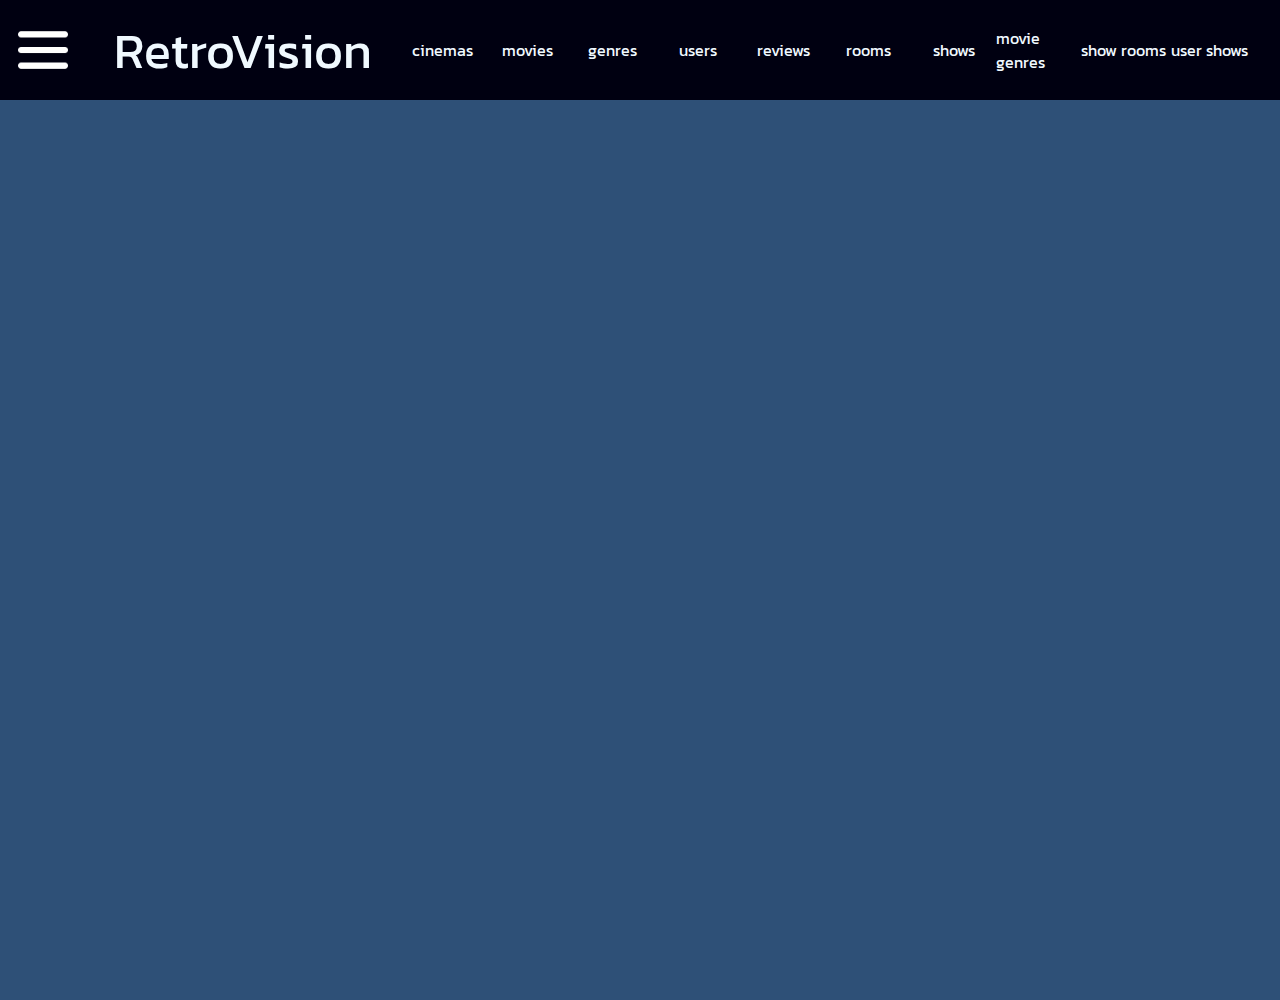
==== frontend/index.html @ b852f9bd "Add frontend" ====
<!DOCTYPE html>
<html lang="en">
<head>
    <meta charset="UTF-8">
    <meta name="viewport" content="width=device-width, initial-scale=1.0">
    <title>Document</title>
    <link rel="stylesheet" href="css/style.css">
</head>
<body>
    <section class="navbar">
        <div class="menu menu-button"></div>
        <div class="title" onclick="window.location.href='index.html'">RetroVision</div>

        <div class="cinema crud" onclick="window.location.href='cinema.html'">cinemas</div>
        <div class="movie crud">movies</div>
        <div class="genre crud">genres</div>
        <div class="user crud">users</div>
        <div class="review crud">reviews</div>
        <div class="room crud">rooms</div>
        <div class="show crud">shows</div>
        <div class="movie-genre crud">movie genres</div>
        <div class="show-room crud">show rooms</div>
        <div class="user-show crud">user shows</div>

    </section>
    <section class="container">
        <!--
        <div class="cards-movies">
            <div class="card-movies">
                <img src="" alt="img">
                <div class="nombre">Pelicula</div>
            </div>

            <div class="card-movies">
                <img src="" alt="img">
                <div class="nombre">Pelicula</div>
            </div>

            <div class="card-movies">
                <img src="" alt="img">
                <div class="nombre">Pelicula</div>
            </div>
        </div>
        -->
    </section>
</body>
</html>
---- frontend/css/style.css ----
@import url('https://fonts.googleapis.com/css2?family=Kanit:ital,wght@0,100;0,200;0,300;0,400;0,500;0,600;0,700;0,800;0,900;1,100;1,200;1,300;1,400;1,500;1,600;1,700;1,800;1,900&display=swap');

body {
    margin: 0;
    padding: 0;
    box-sizing: border-box;
    font-family: "Kanit", serif;
    color: #f0f9ff;
}

.navbar{
    width: 100%;
    height: 100px;
    background-color: #001;
    display: grid;
    grid-template-columns: 3fr 1fr 4fr 1fr 3fr 3fr 3fr 3fr 3fr 3fr 3fr 3fr 3fr 3fr 1fr;
    align-items: center;
    justify-items: center;
}

.title{
    font-size: 50px;
    grid-column: 3;
}

.active{
    font-weight: bold;
    font-size: 20px;
}

.cinema{
    grid-column: 5;
}

.crud:hover, .title:hover{
    cursor: pointer;
}

.menu-button {
    width: 50px;
    height: 50px;
    background-color: transparent;
}
.menu{
    background-image: url('../image/menu.png');
    background-size: cover;
    background-repeat: no-repeat;
    width: 50px;
    height: 50px;
}

.container{
    background-color: #2E5077;
    width: 100%;
    height: 100vh;
    display: grid;
    grid-template-columns: 1fr 3fr 1fr;
    grid-template-rows: 1fr 3fr 1fr;
    overflow-y: none;
}

.section-show{
    grid-area: 2 / 2 / 3 / 3;
}

table{
    background-color: #001A6E;
    border: #011453 solid 1px;
    border-radius: 5px;
    width: 100%;

}
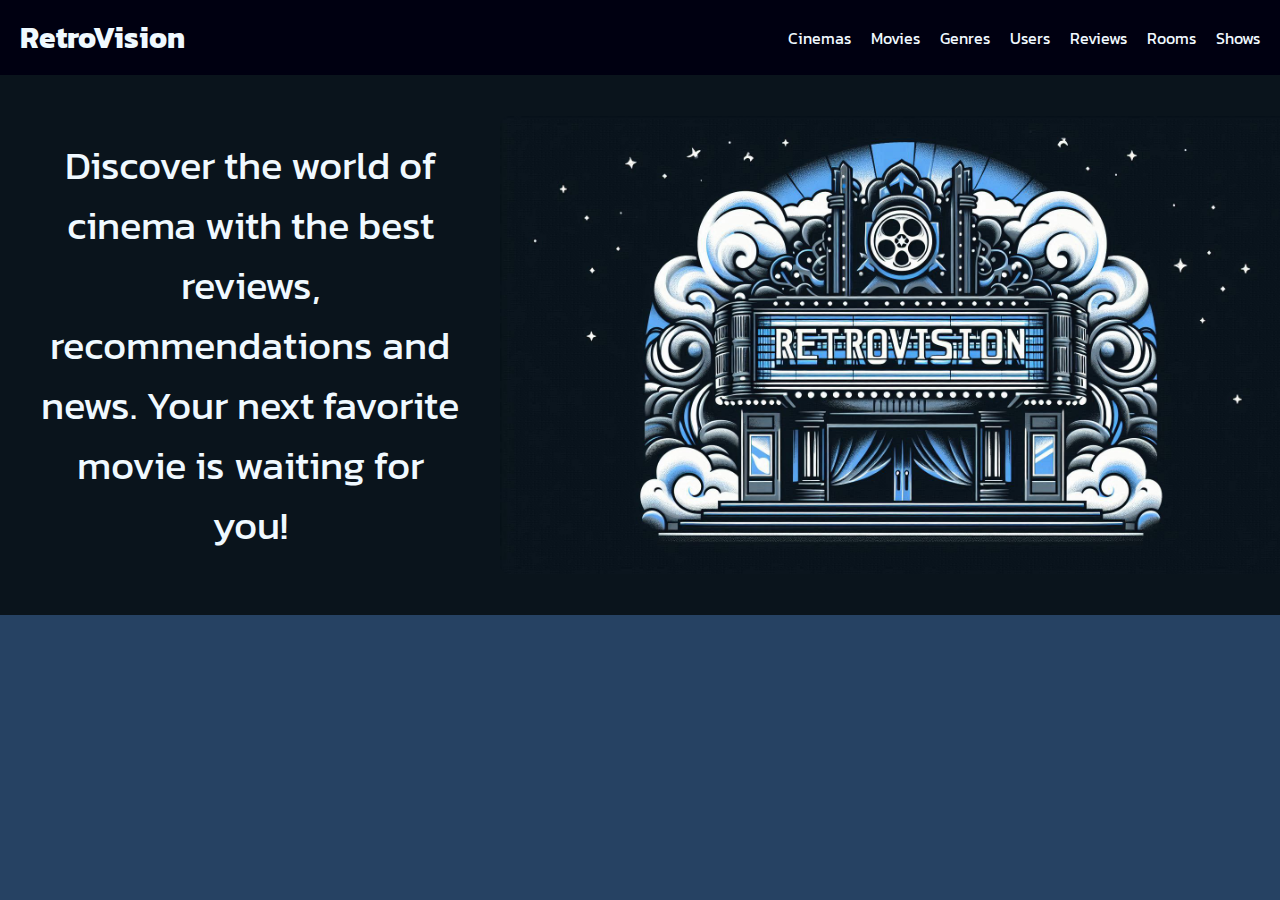
==== commit 6ee1dc7f: "Add html, styles, registers, gets, config, putContoller, url image, updateService." ====
--- a/frontend/index.html
+++ b/frontend/index.html
@@ -3,31 +3,98 @@
 <head>
     <meta charset="UTF-8">
     <meta name="viewport" content="width=device-width, initial-scale=1.0">
-    <title>Document</title>
-    <link rel="stylesheet" href="css/style.css">
+    <link rel="icon" href="assets/images/Designer.jpeg">
+    <title>RetroVision</title>
+    <link rel="stylesheet" href="assets/css/styles.css">
 </head>
 <body>
     <section class="navbar">
-        <div class="menu menu-button"></div>
-        <div class="title" onclick="window.location.href='index.html'">RetroVision</div>
+        <div class="navbar-left">
+            <div class="menu menu-button" onclick="toggleMenu()"></div>
+            <div class="title" onclick="window.location.href='index.html'">RetroVision</div>
+        </div>
+    
+        <div class="nav-links">
+            <div class="cinema crud" onclick="window.location.href='cinemas.html'">Cinemas</div>
+            <div class="movie crud" onclick="window.location.href='movies.html'">Movies</div>
+            <div class="genre crud" onclick="window.location.href='genres.html'">Genres</div>
+            <div class="user crud" onclick="window.location.href='users.html'">Users</div>
+            <div class="review crud" onclick="window.location.href='reviews.html'">Reviews</div>
+            <div class="room crud" onclick="window.location.href='rooms.html'">Rooms</div>
+            <div class="show crud" onclick="window.location.href='shows.html'">Shows</div>
+        </div>
+    </section>
+    
+    <section class="container">
+        <div class="section-image-retrovision">
+            <div class="index-text">
+                Discover the world of cinema with the best reviews, recommendations and news. Your next favorite movie is waiting for you!
+            </div>
+            <div class="image-retrovision">
+                <img src="./assets/images/Designer.jpeg" alt="Descripción" />
+            </div>
+        </div>
+    <!-- 
+        <div class="title movie-title" onclick="window.location.href='movie.html'"><h2>Movies</h2></div>
 
-        <div class="cinema crud" onclick="window.location.href='cinema.html'">cinemas</div>
-        <div class="movie crud">movies</div>
-        <div class="genre crud">genres</div>
-        <div class="user crud">users</div>
-        <div class="review crud">reviews</div>
-        <div class="room crud">rooms</div>
-        <div class="show crud">shows</div>
-        <div class="movie-genre crud">movie genres</div>
-        <div class="show-room crud">show rooms</div>
-        <div class="user-show crud">user shows</div>
-
-    </section>
-    <section class="container">
+        <div class="slider-container">
+            <button class="slider-btn prev" onclick="moveSlide(-1)"><i class="fas fa-chevron-left"></i></button>
+            <div class="movie-slider" id="movieSlider">
+                <div class="movie-card">
+                    <img src="https://via.placeholder.com/250x350" class="movie-poster">
+                    <div class="movie-info">
+                        <div class="movie-title">Movie 1</div>
+                        <div class="movie-rating"><i class="fas fa-star"></i> 8.5</div>
+                    </div>
+                </div>
+                <div class="movie-card">
+                    <img src="https://via.placeholder.com/250x350" class="movie-poster">
+                    <div class="movie-info">
+                        <div class="movie-title">Movie 2</div>
+                        <div class="movie-rating"><i class="fas fa-star"></i> 7.9</div>
+                    </div>
+                </div>
+                <div class="movie-card">
+                    <img src="https://via.placeholder.com/250x350" class="movie-poster">
+                    <div class="movie-info">
+                        <div class="movie-title">Movie 3</div>
+                        <div class="movie-rating"><i class="fas fa-star"></i> 9.0</div>
+                    </div>
+                </div>
+                <div class="movie-card">
+                    <img src="https://via.placeholder.com/250x350" class="movie-poster">
+                    <div class="movie-info">
+                        <div class="movie-title">Movie 4</div>
+                        <div class="movie-rating"><i class="fas fa-star"></i> 8.2</div>
+                    </div>
+                </div>
+                <div class="movie-card">
+                    <img src="https://via.placeholder.com/250x350" class="movie-poster">
+                    <div class="movie-info">
+                        <div class="movie-title">Movie 5</div>
+                        <div class="movie-rating"><i class="fas fa-star"></i> 7.5</div>
+                    </div>
+                </div>
+            </div>
+            <button class="slider-btn next" onclick="moveSlide(1)"><i class="fas fa-chevron-right"></i></button>
+        </div>
+      
+        <div class="movies">
+            <div class="movie-card">
+                <img src="https://play-lh.googleusercontent.com/buKf27Hxendp3tLNpNtP3E-amP0o4yYV-SGKyS2u-Y3GdGRTyfNCIT5WAVs2OudOz6so5K1jtYdAUKI9nw8" alt="Movie Poster" class="movie-poster">
+                <div class="movie-info">
+                    <div class="movie-title">Inception</div>
+                    <div class="movie-rating">
+                        <i class="fas fa-star"></i> 8.8
+                    </div>
+                </div>
+            </div>
+        </div>
+-->  
         <!--
         <div class="cards-movies">
             <div class="card-movies">
-                <img src="" alt="img">
+                <img src="" class="image-movie">
                 <div class="nombre">Pelicula</div>
             </div>
 
@@ -43,5 +110,7 @@
         </div>
         -->
     </section>
+    <script src="assets/js/slider.js"></script>
+    <script src="assets/js/menu.js"></script>
 </body>
 </html>--- a/frontend/assets/css/styles.css
+++ b/frontend/assets/css/styles.css
@@ -0,0 +1,673 @@
+@import url('https://fonts.googleapis.com/css2?family=Kanit:ital,wght@0,100;0,200;0,300;0,400;0,500;0,600;0,700;0,800;0,900;1,100;1,200;1,300;1,400;1,500;1,600;1,700;1,800;1,900&display=swap');
+
+body {
+    margin: 0;
+    padding: 0;
+    box-sizing: border-box;
+    font-family: "Kanit", serif;
+    color: #f0f9ff;
+    background-color: #264263;
+}
+
+html, body {
+    overflow-x: hidden;
+}
+
+.navbar {
+    width: 100%;
+    background-color: #001;
+    display: flex;
+    flex-wrap: wrap;
+    justify-content: space-between;
+    align-items: center;
+    padding: 15px 20px;
+    box-sizing: border-box;
+    position: relative;
+    z-index: 999;
+}
+
+.navbar-left {
+    display: flex;
+    align-items: center;
+    gap: 15px;
+}
+
+
+
+/* Título centrado en móvil */
+.title {
+    font-size: 30px;
+    color: #f0f9ff;
+    font-weight: 700;
+    cursor: pointer;
+}
+
+/* Menú hamburguesa */
+.menu-button {
+    background-image: url('../images/menu.png');
+    background-size: cover;
+    background-repeat: no-repeat;
+    width: 40px;
+    height: 40px;
+    cursor: pointer;
+    display: none; /* Oculto en pantallas grandes */
+}
+
+/* Links del navbar */
+.nav-links {
+    display: flex;
+    flex-wrap: wrap;
+    gap: 20px;
+    align-items: center;
+    justify-content: center;
+}
+
+/* Items individuales */
+.crud {
+    font-size: 16px;
+    color: #f0f9ff;
+    cursor: pointer;
+    transition: color 0.2s ease;
+}
+
+.active {
+    font-size: 20px;
+    color: #60bffa;
+}
+
+.crud:hover, .title:hover {
+    color: #87cefa;
+}
+
+/* RESPONSIVE */
+@media (max-width: 768px) {
+    .menu-button {
+        display: block; /* Mostrar en móvil */
+    }
+
+    .nav-links {
+        display: none;
+        flex-direction: column;
+        width: 100%;
+        margin-top: 15px;
+        background-color: #001;
+    }
+
+    .nav-links.active {
+        display: flex;
+    }
+
+    .title {
+        font-size: 25px;
+    }
+}
+
+/* SECCIÓN RETROVISION */
+.section-image-retrovision {
+    background-color: #0a141c;
+    width: 100%;
+    min-height: 500px;
+    display: flex;
+    flex-wrap: wrap;
+    justify-content: center;
+    align-items: center;
+    padding: 20px;
+    gap: 20px;
+}
+
+.index-text {
+    flex: 1 1 300px;
+    font-size: 2.5rem;
+    color: #f0f9ff;
+    padding: 20px;
+    text-align: center;
+}
+
+.image-retrovision img {
+    width: 100%;
+    max-width: 800px;
+    height: auto;
+    border-radius: 10px;
+    display: block;
+}
+
+
+/* CONTENEDOR GENERAL */
+.container {
+    background-color: #264263;
+    width: 100%;
+    height: auto;
+}
+
+/* SECCIONES DINÁMICAS */
+.section-show {
+    grid-area: 2 / 2 / 3 / 3;
+}
+
+.movies {
+    grid-area: 2 / 2 / 3 / 3;
+}
+
+/* RESPONSIVE DESIGN */
+@media (max-width: 1024px) {
+    .title {
+        font-size: 40px;
+        grid-column: span 3;
+    }
+
+    .index-text {
+        font-size: 2rem;
+    }
+
+    .image-retrovision {
+        height: 400px;
+    }
+}
+
+@media (max-width: 768px) {
+    .navbar {
+        grid-template-columns: repeat(4, 1fr);
+        row-gap: 10px;
+        height: auto;
+        padding: 15px;
+    }
+
+    .title {
+        font-size: 32px;
+        grid-column: span 4;
+    }
+
+    .index-text {
+        font-size: 1.8rem;
+    }
+
+    .image-retrovision {
+        height: 300px;
+    }
+}
+
+@media (max-width: 480px) {
+    .title {
+        font-size: 26px;
+    }
+
+    .index-text {
+        font-size: 1.5rem;
+        width: 100%;
+    }
+
+    .image-retrovision {
+        height: 250px;
+        width: 100%;
+    }
+}
+
+
+table{
+    background-color: #001A6E;
+    border: #011453 solid 1px;
+    border-radius: 5px;
+    width: 100%;
+
+}
+
+.slider-container {
+    width: 80%;
+    margin: auto;
+    overflow: hidden;
+    position: relative;
+    display: flex;
+    align-items: center;
+}
+
+.slider-btn {
+    position: absolute;
+    top: 50%;
+    transform: translateY(-50%);
+    background: rgba(0, 0, 0, 0.5);
+    color: white;
+    border: none;
+    cursor: pointer;
+    padding: 10px;
+    z-index: 10;
+}
+.prev {
+    left: 0;
+}
+.next {
+    right: 0;
+}
+
+.title-title {
+    color: #f0f9ff;
+    margin-bottom: 30px;
+    font-size: 32px;
+    cursor: pointer;
+    text-align: center;
+    border-bottom: #36567b solid 10px;
+    border-radius: 10px;
+}
+
+.movie-card {
+    width: 300px;
+    background-color: #fff;
+    border-radius: 15px;
+    box-shadow: 0 5px 15px rgba(0,0,0,0.1);
+    overflow: hidden;
+    transition: transform 0.3s ease;
+    margin: 1rem;
+  }
+
+.movie-card:hover {
+    transform: scale(1.03);
+}
+
+.movie-image img {
+    width: 100%;
+    height: 400px;
+    object-fit: cover;
+}
+
+.movie-content {
+    padding: 15px;
+}
+
+.movie-title {
+    font-size: 1.4rem;
+    font-weight: bold;
+    color: #333;
+    margin-bottom: 0.5rem;
+}
+
+.movie-info {
+    font-size: 0.95rem;
+    color: #777;
+    margin-bottom: 0.5rem;
+}
+
+.movie-description {
+    font-size: 0.9rem;
+    color: #555;
+}
+
+form {
+    background-color: #001;
+    padding: 30px 40px;
+    border-radius: 15px;
+    box-shadow: 0 0 15px rgba(240, 249, 255, 0.1);
+    display: flex;
+    flex-direction: column;
+    gap: 20px;
+    width: 100%;
+    max-width: 500px;
+}
+
+form label {
+    font-size: 18px;
+    color: #f0f9ff;
+    font-weight: 500;
+}
+
+form input {
+    padding: 10px;
+    border: none;
+    border-radius: 10px;
+    background-color: #112;
+    color: #f0f9ff;
+    font-size: 16px;
+    outline: none;
+    transition: 0.3s ease;
+}
+
+form input:focus {
+    background-color: #223;
+    box-shadow: 0 0 5px #87cefa;
+}
+
+form button {
+    padding: 12px;
+    font-size: 18px;
+    background-color: #264263;
+    color: #f0f9ff;
+    border: none;
+    border-radius: 10px;
+    cursor: pointer;
+    transition: background-color 0.3s ease;
+}
+
+form button:hover {
+    background-color: #3b5c87;
+}
+
+.form-wrapper {
+    width: 100%;
+    display: flex;
+    justify-content: center;
+    padding: 40px 20px;
+}
+
+form select {
+    padding: 10px;
+    border: none;
+    border-radius: 10px;
+    background-color: #112;
+    color: #f0f9ff;
+    font-size: 16px;
+    outline: none;
+    transition: 0.3s ease;
+    height: auto;
+    min-height: 100px; /* para que se vean varias opciones sin hacer scroll */
+}
+
+form select:focus {
+    background-color: #223;
+    box-shadow: 0 0 5px #87cefa;
+}
+
+form option {
+    background-color: #112;
+    color: #f0f9ff;
+    padding: 6px;
+    border-radius: 5px;
+}
+
+/* Estilo cuando se selecciona */
+form option:checked {
+    background-color: #264263;
+    color: #ffffff;
+}
+
+.choices {
+    background-color: #112;
+    border-radius: 10px;
+    font-size: 16px;
+    color: #f0f9ff;
+    border: none;
+    box-shadow: none;
+}
+
+.choices__inner {
+    background-color: #112;
+    border-radius: 10px;
+    border: none;
+    padding: 10px;
+    min-height: 45px;
+    color: #f0f9ff;
+}
+
+.choices__input {
+    background-color: #112 !important;
+    color: #f0f9ff !important;
+}
+
+.choices__list--multiple .choices__item {
+    background-color: #264263;
+    border: none;
+    color: #f0f9ff;
+    border-radius: 8px;
+    margin: 2px 5px;
+    padding: 5px 10px;
+}
+
+.choices__list--dropdown {
+    background-color: #223 !important; 
+    color: #f0f9ff;
+}
+
+.choices__item--selectable.is-highlighted {
+    background-color: #3b5c87 !important;;
+}
+
+/* Estilo para el contenedor de películas */
+.movie-grid {
+    display: grid;
+    grid-template-columns: repeat(auto-fit, minmax(280px, 1fr));
+    gap: 30px;
+    padding: 30px 20px 60px;
+    justify-items: center;
+}
+
+/* Responsividad extra para el formulario en pantallas pequeñas */
+@media (max-width: 500px) {
+    form {
+        padding: 20px;
+    }
+
+    form label {
+        font-size: 16px;
+    }
+
+    form input, form button {
+        font-size: 15px;
+    }
+}
+
+.movie-card {
+    width: 300px;
+    background-color: #fff;
+    border-radius: 15px;
+    box-shadow: 0 5px 15px rgba(0,0,0,0.1);
+    overflow: hidden;
+    transition: transform 0.3s ease;
+    margin: 1rem;
+    display: flex;
+    flex-direction: column;
+  }
+
+  .movie-card:hover {
+    transform: scale(1.03);
+  }
+
+  .movie-image img {
+    width: 100%;
+    height: 400px;
+    object-fit: cover;
+  }
+
+  .movie-content {
+    padding: 15px;
+    display: flex;
+    flex-direction: column;
+    justify-content: space-between;
+    flex-grow: 1;
+  }
+
+  .movie-title {
+    font-size: 1.4rem;
+    font-weight: bold;
+    color: #333;
+    margin-bottom: 0.5rem;
+    text-align: center;
+  }
+
+  .movie-info {
+    font-size: 0.95rem;
+    color: #777;
+    margin-bottom: 0.5rem;
+    text-align: center;
+  }
+
+  .movie-description {
+    font-size: 0.9rem;
+    color: #555;
+    margin-bottom: 1rem;
+    text-align: justify;
+  }
+
+  .movie-buttons {
+    display: flex;
+    justify-content: space-around;
+    gap: 10px;
+  }
+
+  .btn-edit,
+  .btn-delete {
+    flex: 1;
+    padding: 8px 12px;
+    font-size: 0.9rem;
+    border: none;
+    border-radius: 8px;
+    cursor: pointer;
+    transition: background-color 0.3s ease;
+  }
+
+  .btn-edit {
+    background-color: #f0ad4e;
+    color: white;
+  }
+
+  .btn-edit:hover {
+    background-color: #ec971f;
+  }
+
+  .btn-delete {
+    background-color: #d9534f;
+    color: white;
+  }
+
+  .btn-delete:hover {
+    background-color: #c9302c;
+  }
+
+  .filter-bar {
+    display: flex;
+    justify-content: center;
+    align-items: center;
+    gap: 10px;
+    margin: 20px 0;
+    flex-wrap: wrap;
+}
+
+.filter-bar input[type="text"] {
+    padding: 10px;
+    border-radius: 8px;
+    border: 1px solid #ccc;
+    width: 250px;
+    font-size: 16px;
+    background-color: #f8f8f8;
+    transition: all 0.3s ease;
+}
+
+.filter-bar input[type="text"]:focus {
+    outline: none;
+    border-color: #6c63ff;
+    box-shadow: 0 0 5px rgba(108, 99, 255, 0.5);
+}
+
+.btn-filter {
+    padding: 10px 16px;
+    background-color: #6c63ff;
+    color: white;
+    border: none;
+    border-radius: 8px;
+    font-size: 16px;
+    cursor: pointer;
+    transition: background-color 0.3s ease;
+}
+
+.btn-filter:hover {
+    background-color: #554fd8;
+}
+
+.filter-bar select {
+    padding: 10px;
+    border-radius: 8px;
+    border: 1px solid #ccc;
+    font-size: 16px;
+    background-color: #f8f8f8;
+    transition: all 0.3s ease;
+}
+
+.filter-bar select:focus {
+    outline: none;
+    border-color: #6c63ff;
+    box-shadow: 0 0 5px rgba(108, 99, 255, 0.5);
+}
+
+/* Fondo oscuro del modal */
+.modal {
+    display: none;
+    position: fixed;
+    z-index: 1000;
+    left: 0; top: 0;
+    width: 100%; height: 100%;
+    background-color: rgba(0, 0, 0, 0.6);
+    backdrop-filter: blur(2px);
+  }
+  
+  /* Contenedor del contenido del modal */
+  .modal-content {
+    background-color: #ffffff;
+    margin: 5% auto;
+    padding: 30px;
+    border-radius: 16px;
+    width: 90%;
+    max-width: 500px;
+    box-shadow: 0 15px 30px rgba(0, 0, 0, 0.2);
+    position: relative;
+    font-family: 'Segoe UI', Tahoma, Geneva, Verdana, sans-serif;
+  }
+  
+  /* Botón para cerrar */
+  .close {
+    color: #aaa;
+    position: absolute;
+    right: 20px;
+    top: 16px;
+    font-size: 28px;
+    font-weight: bold;
+    cursor: pointer;
+    transition: 0.2s ease;
+  }
+  .close:hover {
+    color: #333;
+  }
+  
+  /* Título del modal */
+  .modal-content h2 {
+    text-align: center;
+    margin-bottom: 20px;
+    color: #444;
+  }
+  
+  /* Inputs del modal */
+  .modal-content input[type="text"],
+  .modal-content input[type="number"],
+  .modal-content input[type="date"] {
+    width: 100%;
+    padding: 12px;
+    margin-bottom: 16px;
+    border: 1px solid #ccc;
+    border-radius: 8px;
+    box-sizing: border-box;
+    font-size: 14px;
+    transition: border 0.2s ease;
+  }
+  .modal-content input:focus {
+    border-color: #8884ff;
+    outline: none;
+  }
+  
+  /* Etiquetas */
+  .modal-content label {
+    font-weight: 600;
+    display: block;
+    margin-bottom: 6px;
+    color: #333;
+  }
+  
+  /* Botón de guardar */
+  .modal-content button {
+    width: 100%;
+    padding: 12px;
+    background-color: #6c63ff;
+    color: white;
+    border: none;
+    border-radius: 8px;
+    font-size: 15px;
+    cursor: pointer;
+    transition: background 0.3s ease;
+  }
+  .modal-content button:hover {
+    background-color: #574fd6;
+  }  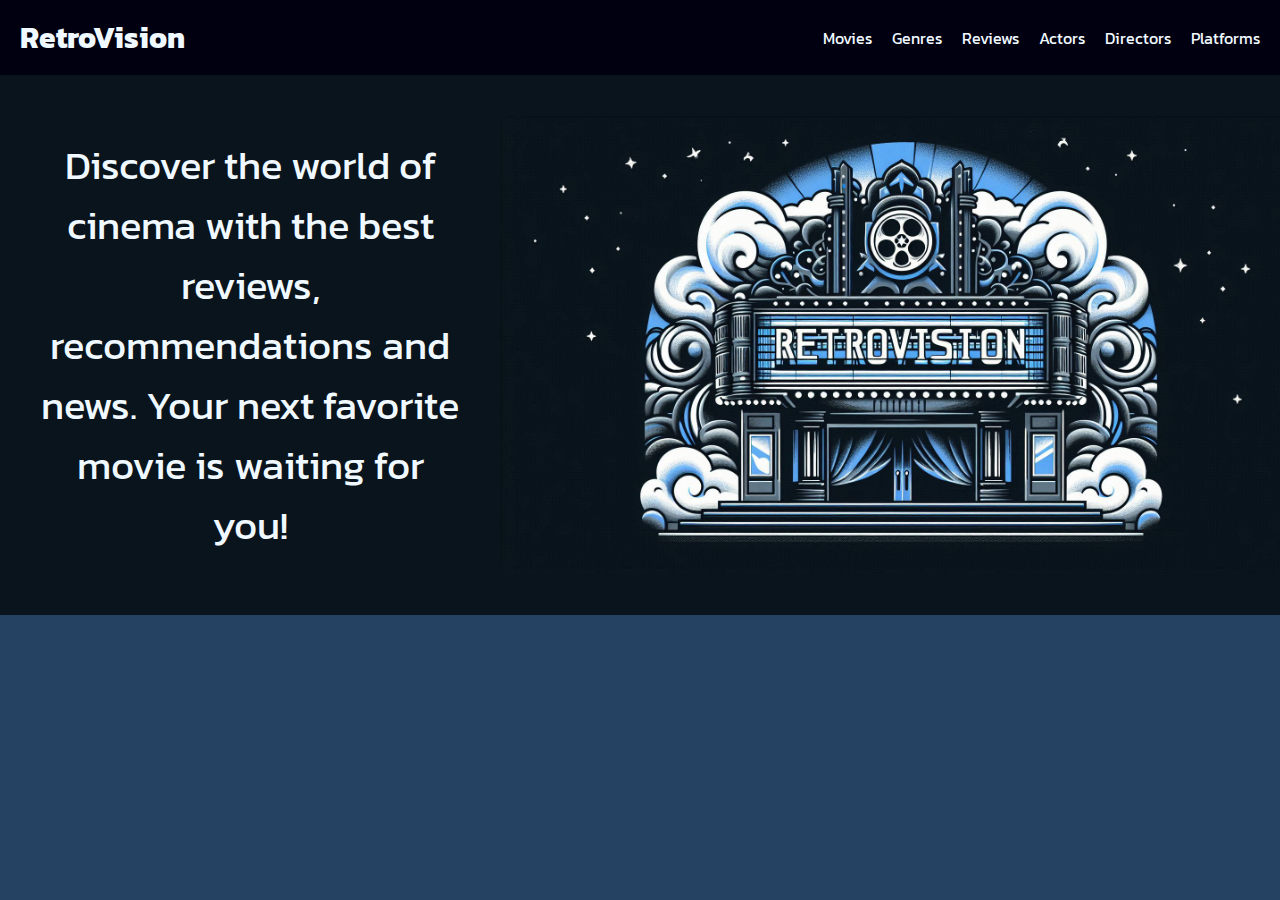
==== commit 9abb5f98: "Add new model, DTO, controller, repository, service, html, js, and Update entity reviews" ====
--- a/frontend/index.html
+++ b/frontend/index.html
@@ -15,13 +15,12 @@
         </div>
     
         <div class="nav-links">
-            <div class="cinema crud" onclick="window.location.href='cinemas.html'">Cinemas</div>
             <div class="movie crud" onclick="window.location.href='movies.html'">Movies</div>
             <div class="genre crud" onclick="window.location.href='genres.html'">Genres</div>
-            <div class="user crud" onclick="window.location.href='users.html'">Users</div>
             <div class="review crud" onclick="window.location.href='reviews.html'">Reviews</div>
-            <div class="room crud" onclick="window.location.href='rooms.html'">Rooms</div>
-            <div class="show crud" onclick="window.location.href='shows.html'">Shows</div>
+            <div class="actor crud" onclick="window.location.href='actors.html'">Actors</div>
+            <div class="directors crud" onclick="window.location.href='directors.html'">Directors</div>
+            <div class="platforms crud" onclick="window.location.href='platforms.html'">Platforms</div>
         </div>
     </section>
     
@@ -34,83 +33,7 @@
                 <img src="./assets/images/Designer.jpeg" alt="Descripción" />
             </div>
         </div>
-    <!-- 
-        <div class="title movie-title" onclick="window.location.href='movie.html'"><h2>Movies</h2></div>
-
-        <div class="slider-container">
-            <button class="slider-btn prev" onclick="moveSlide(-1)"><i class="fas fa-chevron-left"></i></button>
-            <div class="movie-slider" id="movieSlider">
-                <div class="movie-card">
-                    <img src="https://via.placeholder.com/250x350" class="movie-poster">
-                    <div class="movie-info">
-                        <div class="movie-title">Movie 1</div>
-                        <div class="movie-rating"><i class="fas fa-star"></i> 8.5</div>
-                    </div>
-                </div>
-                <div class="movie-card">
-                    <img src="https://via.placeholder.com/250x350" class="movie-poster">
-                    <div class="movie-info">
-                        <div class="movie-title">Movie 2</div>
-                        <div class="movie-rating"><i class="fas fa-star"></i> 7.9</div>
-                    </div>
-                </div>
-                <div class="movie-card">
-                    <img src="https://via.placeholder.com/250x350" class="movie-poster">
-                    <div class="movie-info">
-                        <div class="movie-title">Movie 3</div>
-                        <div class="movie-rating"><i class="fas fa-star"></i> 9.0</div>
-                    </div>
-                </div>
-                <div class="movie-card">
-                    <img src="https://via.placeholder.com/250x350" class="movie-poster">
-                    <div class="movie-info">
-                        <div class="movie-title">Movie 4</div>
-                        <div class="movie-rating"><i class="fas fa-star"></i> 8.2</div>
-                    </div>
-                </div>
-                <div class="movie-card">
-                    <img src="https://via.placeholder.com/250x350" class="movie-poster">
-                    <div class="movie-info">
-                        <div class="movie-title">Movie 5</div>
-                        <div class="movie-rating"><i class="fas fa-star"></i> 7.5</div>
-                    </div>
-                </div>
-            </div>
-            <button class="slider-btn next" onclick="moveSlide(1)"><i class="fas fa-chevron-right"></i></button>
-        </div>
-      
-        <div class="movies">
-            <div class="movie-card">
-                <img src="https://play-lh.googleusercontent.com/buKf27Hxendp3tLNpNtP3E-amP0o4yYV-SGKyS2u-Y3GdGRTyfNCIT5WAVs2OudOz6so5K1jtYdAUKI9nw8" alt="Movie Poster" class="movie-poster">
-                <div class="movie-info">
-                    <div class="movie-title">Inception</div>
-                    <div class="movie-rating">
-                        <i class="fas fa-star"></i> 8.8
-                    </div>
-                </div>
-            </div>
-        </div>
--->  
-        <!--
-        <div class="cards-movies">
-            <div class="card-movies">
-                <img src="" class="image-movie">
-                <div class="nombre">Pelicula</div>
-            </div>
-
-            <div class="card-movies">
-                <img src="" alt="img">
-                <div class="nombre">Pelicula</div>
-            </div>
-
-            <div class="card-movies">
-                <img src="" alt="img">
-                <div class="nombre">Pelicula</div>
-            </div>
-        </div>
-        -->
     </section>
-    <script src="assets/js/slider.js"></script>
     <script src="assets/js/menu.js"></script>
 </body>
 </html>